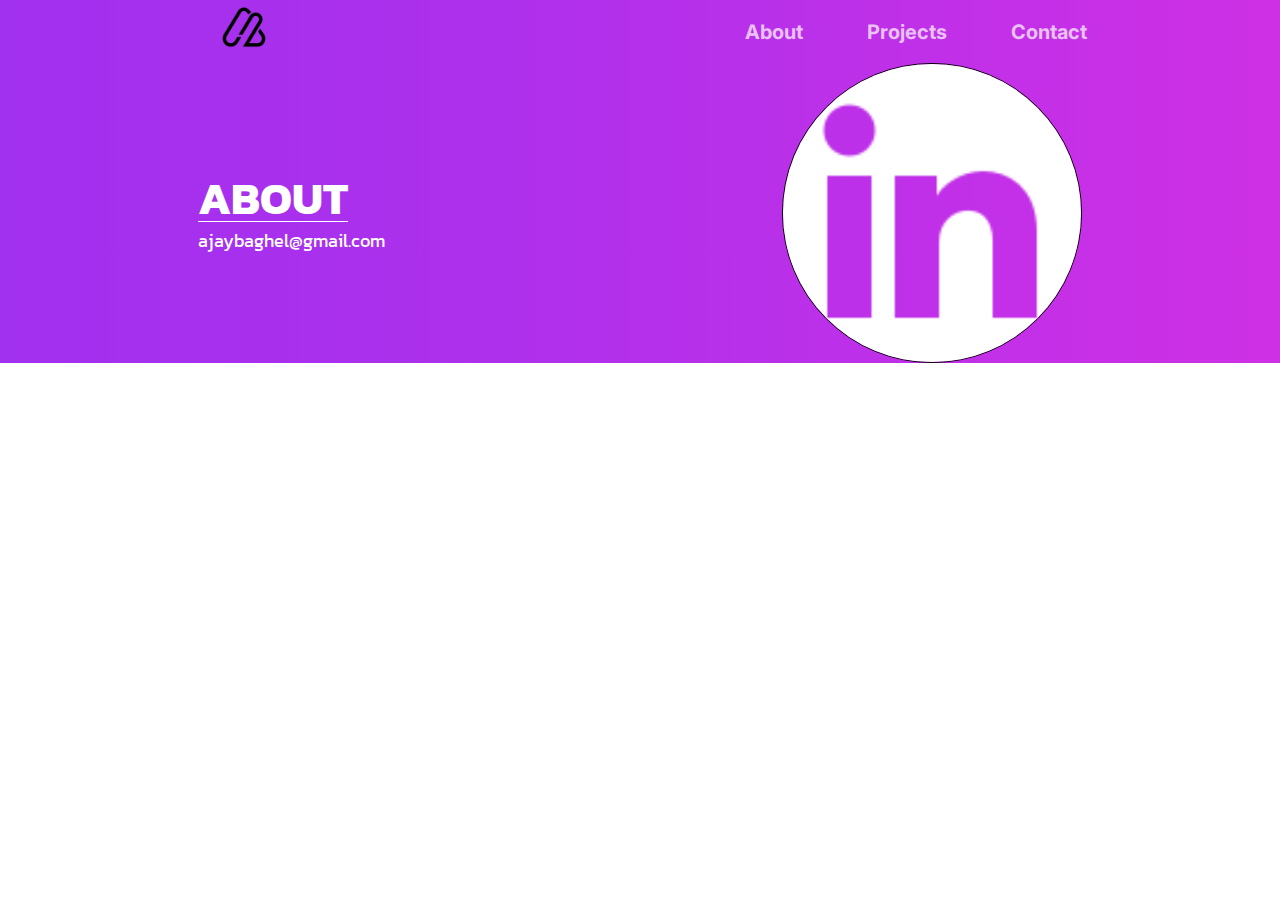
==== about.html @ 439d3178 "Added about page" ====
<!DOCTYPE html>
<html>
    <head>
        <meta charset="utf-8"/>
        <meta name="viewport" content="width=device-width"/>
        <title>Portfolio</title>
        <link rel="stylesheet" href="styles.css"/>

        <!-- Inter Font -->
        <link href="https://fonts.googleapis.com/css2?family=Inter:wght@100..900&display=swap" rel="stylesheet">

        <!-- Kanit Font -->
        <link href="https://fonts.googleapis.com/css2?family=Kanit:ital,wght@0,100;0,200;0,300;0,400;0,500;0,600;0,700;0,800;0,900;1,100;1,200;1,300;1,400;1,500;1,600;1,700;1,800;1,900&display=swap" rel="stylesheet">

        <!-- Montserrat Font -->
        <link href="https://fonts.googleapis.com/css2?family=Montserrat:ital,wght@0,100..900;1,100..900&display=swap" rel="stylesheet">

        <!-- Noto Sans TC Font -->
        <link href="https://fonts.googleapis.com/css2?family=Montserrat:ital,wght@0,100..900;1,100..900&family=Noto+Sans+TC:wght@100..900&display=swap" rel="stylesheet">

        <!-- Reusable content -->
        <script src="main.js"></script>
    </head>
    <body>
      <!-- Header section start -->
      <custom-header></custom-header>
      <!-- Header section end -->

      <main class="about-main-container">
          <div class="about-title">
              <h1>ABOUT</h1>
              <span>ajaybaghel@gmail.com</span>
          </div>

          <img src="images/linkedin-icon.png" alt="Ajay Baghel profile"/>
      </main>
    </body>
</html>
---- styles.css ----
* {
  padding: 0;
  margin: 0;
  box-sizing: border-box;
}

html {
  overflow: hidden;
}

/* Common styles */
button {
  font-family: "Inter";
  font-size: 2vh;
  border-radius: 35px;
  border: 0;
  cursor: pointer;
}

a {
  text-decoration: none;
}

button:hover {
  border: 1px solid #eac2f8;
  color: white;
  background: linear-gradient(90deg, rgba(162,48,239,1) 0%, rgba(172,48,236,1) 35%, rgba(206,48,229,1) 100%);
}

/* Header section start */
.header {
  display: flex;
  justify-content: space-around;
  align-items: center;
  height: 7vh;
  background: linear-gradient(90deg, rgba(162,48,239,1) 0%, rgba(172,48,236,1) 35%, rgba(206,48,229,1) 100%);
  font-family: "Inter";
}

/* logo start */
.logo {
  display: flex;
  flex-direction: row;
  align-items: center;
}

.logo img {
  height: 100px;
  width: 100px;
  cursor: pointer;
}
/* logo end */

/* Navigation start */
.header nav {
  display: flex;
}

.navigation-bar a {
  text-decoration: none;
  margin-left: 4rem;
  color: #eac2f8;
  font-size: 20px;
  font-weight: bold;
}

.navigation-bar a:hover {
  color: #f7e7fc;
}
/* Navigation end */
/* Header section end */

/* Main section start */
main {
  font-family: "Kanit";
}
/* Wave background style start */
.background-wave {
  position: relative;
  background: rgb(2,0,36);
  background: linear-gradient(90deg, rgba(162,48,239,1) 0%, rgba(172,48,236,1) 35%, rgba(206,48,229,1) 100%);
  height: 55rem;
  width: 100%;
}

.background-wave:after {
  content: "";
  position: absolute;
  bottom: 0;
  left: 0;
  width: 100%;
  height: 350px;
  background-image: url('images/wave.png');
  background-size: cover;
  background-repeat: no-repeat;
}

.main-wrapper {
  display: flex;
  justify-content: space-around;
  align-items: center;
  height: 43rem;
  padding: 15rem;
}

.title span:nth-child(1),
.title span:nth-child(2) {
  color: white;
  line-height: 1;
}

.title span:nth-child(1) {
  display: inline-block;
  font-size: 8vh;
  font-family: "Montserrat";
  font-weight: 300;
}

.title span:nth-child(2) {
  display: block;
  font-size: 10vh;
  font-family: "Noto Sans TC";
}

.intro-wrapper p {
  font-family: "Montserrat";
  color: white;
  font-weight: 200;
  font-size: 4vh;
  letter-spacing: 8px;
}

.intro-button-wrapper {
  display: flex;
  justify-content: space-between;
  align-items: center;
  border: 1px solid black;
  margin-top: 50px;
  font-weight: bold;
  width: 200px;
  padding: 5px 10px;
}

.arrow-wrapper {
  background-color: rgba(162,48,239,1);
  border-radius: 100%;
  padding: 10px;
  display: flex;
}

.arrow-wrapper img {
  height: 20px;
}

.footer-container p:nth-child(1) {
  font-size: 2vh;
}

.footer-navigation p {
  color: white;
}

.footer-container {
  color: white;
  bottom: 0;
  position: absolute;
  z-index: 1;
  display: flex;
  width: 100%;
  align-items: center;
  margin-bottom: 10px;
  justify-content: space-around;
}

.footer-navigation {
  display: flex;
  justify-content: center;
  align-items: center;
}

.footer-navigation a {
  align-items: center;
  justify-content: center;
  display: flex;
  padding: 5px;
}

.footer-navigation a img {
  height: 35px;
  width: 35px;
  background-color: inherit;
}

.footer-navigation a:hover {
  background-color: #aa30ee;
}

.footer-navigation a img:hover {
  background-color: #343a40;
}
/* Wave background style end */
/* Main section end */


/*********************************
*           Contact              *
*********************************/

.about-main-container {
  display: flex;
  justify-content: space-around;
  align-items: center;
  background: linear-gradient(90deg, rgba(162,48,239,1) 0%, rgba(172,48,236,1) 35%, rgba(206,48,229,1) 100%);
}

.about-title h1 {
  display: inline-block;
  border-bottom: 1px solid white;
  line-height: 1;
  color: white;
  font-size: 5vh;
}

.about-title span {
  display: block;
  color: white;
  line-height: 1;
  margin-top: 10px;
  font-size: 2vh;
}

.about-main-container img {
  border-radius: 100%;
  height: 300px;
  border: 1px solid black;
}
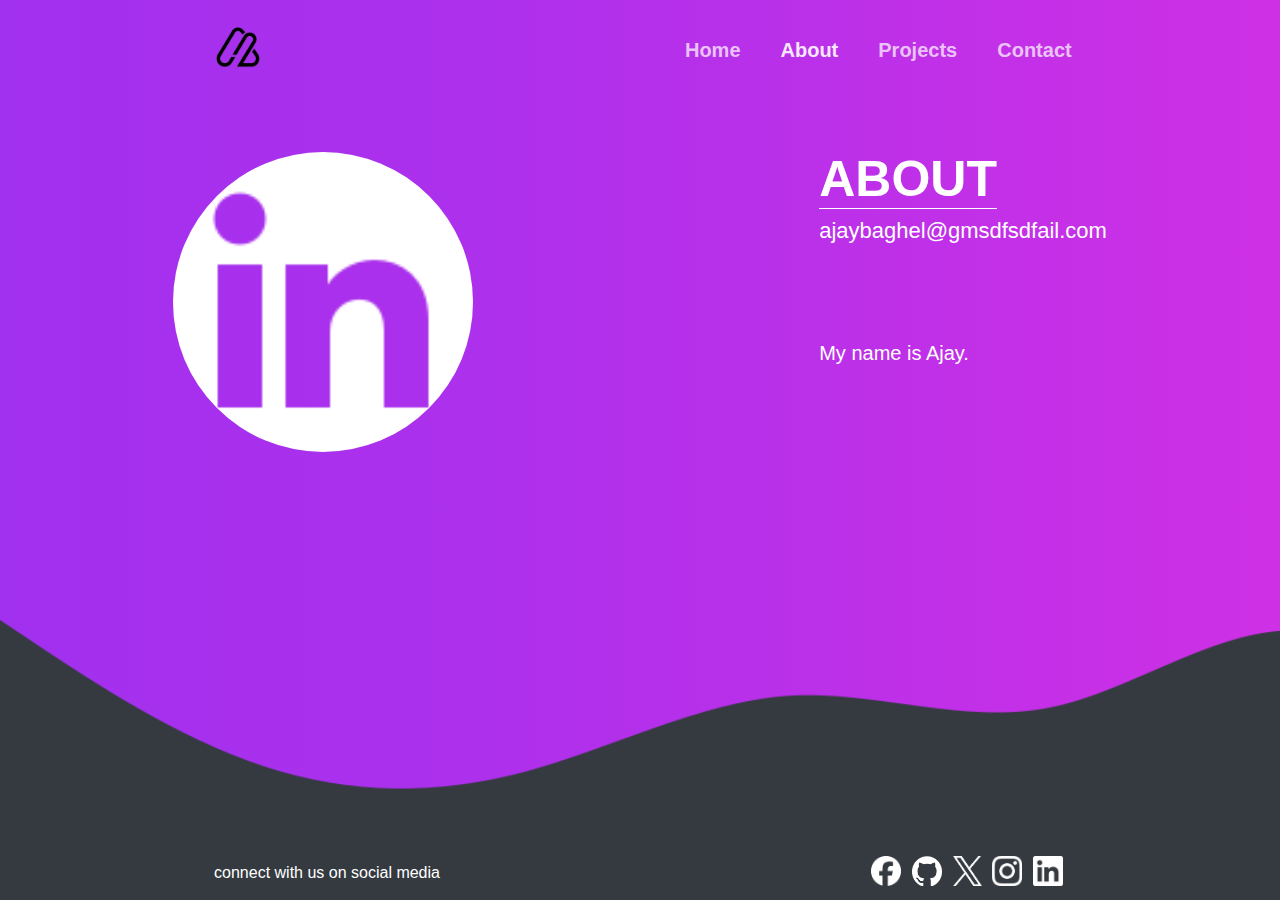
==== commit 629bbc7b: "Created responsive design" ====
--- a/about.html
+++ b/about.html
@@ -1,38 +1,46 @@
 <!DOCTYPE html>
-<html>
+<html lang="en">
     <head>
         <meta charset="utf-8"/>
-        <meta name="viewport" content="width=device-width"/>
+        <meta name="viewport" content="width=device-width, initial-scale=1.0"/>
         <title>Portfolio</title>
         <link rel="stylesheet" href="styles.css"/>
-
-        <!-- Inter Font -->
-        <link href="https://fonts.googleapis.com/css2?family=Inter:wght@100..900&display=swap" rel="stylesheet">
-
-        <!-- Kanit Font -->
-        <link href="https://fonts.googleapis.com/css2?family=Kanit:ital,wght@0,100;0,200;0,300;0,400;0,500;0,600;0,700;0,800;0,900;1,100;1,200;1,300;1,400;1,500;1,600;1,700;1,800;1,900&display=swap" rel="stylesheet">
-
-        <!-- Montserrat Font -->
-        <link href="https://fonts.googleapis.com/css2?family=Montserrat:ital,wght@0,100..900;1,100..900&display=swap" rel="stylesheet">
-
-        <!-- Noto Sans TC Font -->
-        <link href="https://fonts.googleapis.com/css2?family=Montserrat:ital,wght@0,100..900;1,100..900&family=Noto+Sans+TC:wght@100..900&display=swap" rel="stylesheet">
-
-        <!-- Reusable content -->
-        <script src="main.js"></script>
+        <link rel="stylesheet" href="responsive.css"/>
+        <script defer src="main.js"></script>
     </head>
     <body>
-      <!-- Header section start -->
-      <custom-header></custom-header>
-      <!-- Header section end -->
+        <div class="hero">
+            <header class="centering-items">
+                <img src="images/logo.png" alt="Logo" class="logo">
+                <nav class="navbar centering-items">
+                    <a href="index.html">Home</a>
+                    <a href="about.html">About</a>
+                    <a href="projects.html">Projects</a>
+                    <a href="contact.html">Contact</a>
+                </nav>
+            </header>
 
-      <main class="about-main-container">
-          <div class="about-title">
-              <h1>ABOUT</h1>
-              <span>ajaybaghel@gmail.com</span>
+            <main class="about-container centering-items">
+                <img src="images/linkedin-icon.png" class="profile-icon"/>
+
+                <div class="about-title">
+                    <h1>ABOUT</h1>
+                    <span>ajaybaghel@gmsdfsdfail.com</span>
+                    <p>My name is Ajay.</p>
+                </div>
+            </main>
+
+            <footer class="footer-wrapper centering-items">
+                <span>connect with us on social media</span>
+
+                <nav class="links-navbar">
+                    <a href="#"><img src="images/facebook-icon.png"></a>
+                    <a href="#"><img src="images/github-icon.png"></a>
+                    <a href="#"><img src="images/twitter-icon.png"></a>
+                    <a href="#"><img src="images/instagram-icon.png"></a>
+                    <a href="#"><img src="images/linkedin-icon.png"></a>
+                </nav>
+            </footer>
           </div>
-
-          <img src="images/linkedin-icon.png" alt="Ajay Baghel profile"/>
-      </main>
-    </body>
-</html>
+      </body>
+  </html>
--- a/styles.css
+++ b/styles.css
@@ -1,236 +1,217 @@
 * {
+  margin: 0;
   padding: 0;
-  margin: 0;
+  font-family: sans-serif;
   box-sizing: border-box;
 }
 
-html {
-  overflow: hidden;
-}
-
-/* Common styles */
-button {
-  font-family: "Inter";
-  font-size: 2vh;
-  border-radius: 35px;
-  border: 0;
-  cursor: pointer;
-}
-
-a {
-  text-decoration: none;
-}
-
-button:hover {
-  border: 1px solid #eac2f8;
-  color: white;
-  background: linear-gradient(90deg, rgba(162,48,239,1) 0%, rgba(172,48,236,1) 35%, rgba(206,48,229,1) 100%);
-}
-
-/* Header section start */
-.header {
+.centering-items {
   display: flex;
   justify-content: space-around;
   align-items: center;
-  height: 7vh;
+}
+
+.hero {
+  width: 100%;
+  height: 100vh;
   background: linear-gradient(90deg, rgba(162,48,239,1) 0%, rgba(172,48,236,1) 35%, rgba(206,48,229,1) 100%);
-  font-family: "Inter";
-}
-
-/* logo start */
-.logo {
-  display: flex;
-  flex-direction: row;
-  align-items: center;
-}
-
-.logo img {
-  height: 100px;
-  width: 100px;
-  cursor: pointer;
-}
-/* logo end */
-
-/* Navigation start */
-.header nav {
-  display: flex;
-}
-
-.navigation-bar a {
-  text-decoration: none;
-  margin-left: 4rem;
-  color: #eac2f8;
-  font-size: 20px;
-  font-weight: bold;
-}
-
-.navigation-bar a:hover {
-  color: #f7e7fc;
-}
-/* Navigation end */
-/* Header section end */
-
-/* Main section start */
-main {
-  font-family: "Kanit";
-}
-/* Wave background style start */
-.background-wave {
   position: relative;
-  background: rgb(2,0,36);
-  background: linear-gradient(90deg, rgba(162,48,239,1) 0%, rgba(172,48,236,1) 35%, rgba(206,48,229,1) 100%);
-  height: 55rem;
-  width: 100%;
-}
-
-.background-wave:after {
+  overflow-x: hidden;
+}
+
+.hero:before {
   content: "";
   position: absolute;
   bottom: 0;
   left: 0;
   width: 100%;
-  height: 350px;
   background-image: url('images/wave.png');
   background-size: cover;
   background-repeat: no-repeat;
-}
-
-.main-wrapper {
-  display: flex;
-  justify-content: space-around;
-  align-items: center;
-  height: 43rem;
-  padding: 15rem;
-}
-
-.title span:nth-child(1),
-.title span:nth-child(2) {
-  color: white;
+  height: 350px;
+}
+
+.logo {
+  height: 100px;
+  cursor: pointer;
+}
+
+.navbar a {
+  text-decoration: none;
+  margin: 0 20px;
+  color: #eac2f8;
+  font-weight: bold;
+  font-size: 20px;
+  transition: 0.3s;
+}
+
+.navbar a:hover,
+.navbar a.active {
+  color: #f7e7fc;
+}
+
+.home-content {
+  color: white;
+}
+
+.home-content a {
+  text-decoration: none;
+}
+
+.title-text {
+  display: flex;
+  flex-direction: column;
+}
+
+.title-text span:nth-child(1) {
+  font-size: 50px;
   line-height: 1;
-}
-
-.title span:nth-child(1) {
-  display: inline-block;
-  font-size: 8vh;
-  font-family: "Montserrat";
-  font-weight: 300;
-}
-
-.title span:nth-child(2) {
-  display: block;
-  font-size: 10vh;
-  font-family: "Noto Sans TC";
-}
-
-.intro-wrapper p {
-  font-family: "Montserrat";
-  color: white;
-  font-weight: 200;
-  font-size: 4vh;
+  font-weight: 100;
+}
+
+.title-text span:nth-child(2) {
+  line-height: 1;
+  font-size: 80px;
+}
+
+.home-content p {
+  font-size: 30px;
   letter-spacing: 8px;
 }
 
-.intro-button-wrapper {
-  display: flex;
+.home-content button {
   justify-content: space-between;
-  align-items: center;
-  border: 1px solid black;
   margin-top: 50px;
-  font-weight: bold;
-  width: 200px;
-  padding: 5px 10px;
-}
-
-.arrow-wrapper {
-  background-color: rgba(162,48,239,1);
+  background-color: white;
+  border: 1px solid white;
+  padding: 8px 10px;
+  border-radius: 30px;
+  font-size: 18px;
+  cursor: pointer;
+  width: 55%;
+}
+
+.home-content button img {
   border-radius: 100%;
-  padding: 10px;
-  display: flex;
-}
-
-.arrow-wrapper img {
-  height: 20px;
-}
-
-.footer-container p:nth-child(1) {
-  font-size: 2vh;
-}
-
-.footer-navigation p {
-  color: white;
-}
-
-.footer-container {
-  color: white;
+  background-color: #b124ea;
+  width: 30px;
+  padding: 8px;
+}
+
+.home-content button:hover {
+  background: linear-gradient(90deg, rgba(162,48,239,1) 0%, rgba(172,48,236,1) 35%, rgba(206,48,229,1) 100%);
+  color: white;
+}
+
+.footer-wrapper {
   bottom: 0;
   position: absolute;
-  z-index: 1;
-  display: flex;
-  width: 100%;
-  align-items: center;
+  width: 100%;
   margin-bottom: 10px;
-  justify-content: space-around;
-}
-
-.footer-navigation {
+  color: white;
+}
+
+.links-navbar a img {
+  height: 30px;
+  margin: 0 3px;
+}
+
+/********************************
+*           About               *
+********************************/
+
+.about-container {
+  margin-top: 50px;
+}
+
+.about-title {
+  color: white;
+}
+
+.about-title h1 {
+  font-size: 50px;
+  border-bottom: 1px solid white;
+  display: inline-block;
+}
+
+.about-title span {
+  display: block;
+  font-size: 22px;
+  line-height: 2;
+}
+
+.about-title p {
+  font-size: 20px;
+  line-height: 10;
+}
+
+.profile-icon {
+  width: 300px;
+  border-radius: 100%;
+}
+
+/********************************
+*           Contact             *
+********************************/
+
+.contact-container {
+  justify-content: center;
+}
+
+.card-container {
+  background-color: white;
+  padding: 30px;
+  border-radius: 10px;
+  width: 500px;
+  max-width: 100%;
+  max-height: 100%;
+  z-index: 999;
+}
+
+.card-container h1 {
+  font-size: 24px;
+  margin-bottom: 20px;
+  color: #9d28f1;
+}
+
+.card-container form {
+  display: flex;
+  flex-direction: column;
+  gap: 10px;
+}
+
+.input-group {
+  display: flex;
+  gap: 10px;
+}
+
+.card-container input, textarea {
+  width: 100%;
+  padding: 10px;
+  border: 1px solid #ddd;
+  border-radius: 5px;
+  font-size: 16px;
+}
+
+.card-container textarea {
+  resize: none;
+  height: 150px;
+}
+
+.card-container button {
+  background-color: #9d28f1;
+  color: white;
+  border: none;
+  padding: 15px;
+  border-radius: 25px;
+  font-size: 16px;
+  cursor: pointer;
   display: flex;
   justify-content: center;
   align-items: center;
-}
-
-.footer-navigation a {
-  align-items: center;
-  justify-content: center;
-  display: flex;
-  padding: 5px;
-}
-
-.footer-navigation a img {
-  height: 35px;
-  width: 35px;
-  background-color: inherit;
-}
-
-.footer-navigation a:hover {
-  background-color: #aa30ee;
-}
-
-.footer-navigation a img:hover {
-  background-color: #343a40;
-}
-/* Wave background style end */
-/* Main section end */
-
-
-/*********************************
-*           Contact              *
-*********************************/
-
-.about-main-container {
-  display: flex;
-  justify-content: space-around;
-  align-items: center;
-  background: linear-gradient(90deg, rgba(162,48,239,1) 0%, rgba(172,48,236,1) 35%, rgba(206,48,229,1) 100%);
-}
-
-.about-title h1 {
-  display: inline-block;
-  border-bottom: 1px solid white;
-  line-height: 1;
-  color: white;
-  font-size: 5vh;
-}
-
-.about-title span {
-  display: block;
-  color: white;
-  line-height: 1;
-  margin-top: 10px;
-  font-size: 2vh;
-}
-
-.about-main-container img {
-  border-radius: 100%;
-  height: 300px;
-  border: 1px solid black;
-}
+  gap: 5px;
+}
+
+.card-container img {
+  width: 20px;
+}
--- a/responsive.css
+++ b/responsive.css
@@ -0,0 +1,65 @@
+@media only screen and (max-width: 480px) {
+    body {
+      background-color: white;
+    }
+  
+    .intro-illustration {
+      display: none;
+    }
+  
+    .title-text span:nth-child(1) {
+      font-size: 30px;
+    }
+  
+    .title-text span:nth-child(2) {
+      font-size: 60px;
+    }
+  
+    .main-content p {
+      font-size: 15px;
+    }
+  
+    .main-content button {
+      font-size: 14px;
+    }
+  
+    .footer-wrapper {
+      flex-direction: column;
+      line-height: 40px;
+    }
+  
+    main {
+      margin-top: 80px;
+    }
+  
+    /********************************
+    *           About               *
+    ********************************/
+  
+    .about-container {
+      flex-direction: column;
+      margin-top: 20px;
+    }
+  
+    .about-title {
+      margin-top: 20px;
+      width: 80%;
+    }
+  
+    .about-title h1 {
+      font-size: 30px;
+    }
+  
+    .about-title span {
+      font-size: 15px;
+    }
+  
+    .about-title p {
+      line-height: 5;
+    }
+  
+    .profile-icon {
+      width: 100px;
+    }
+  }
+  